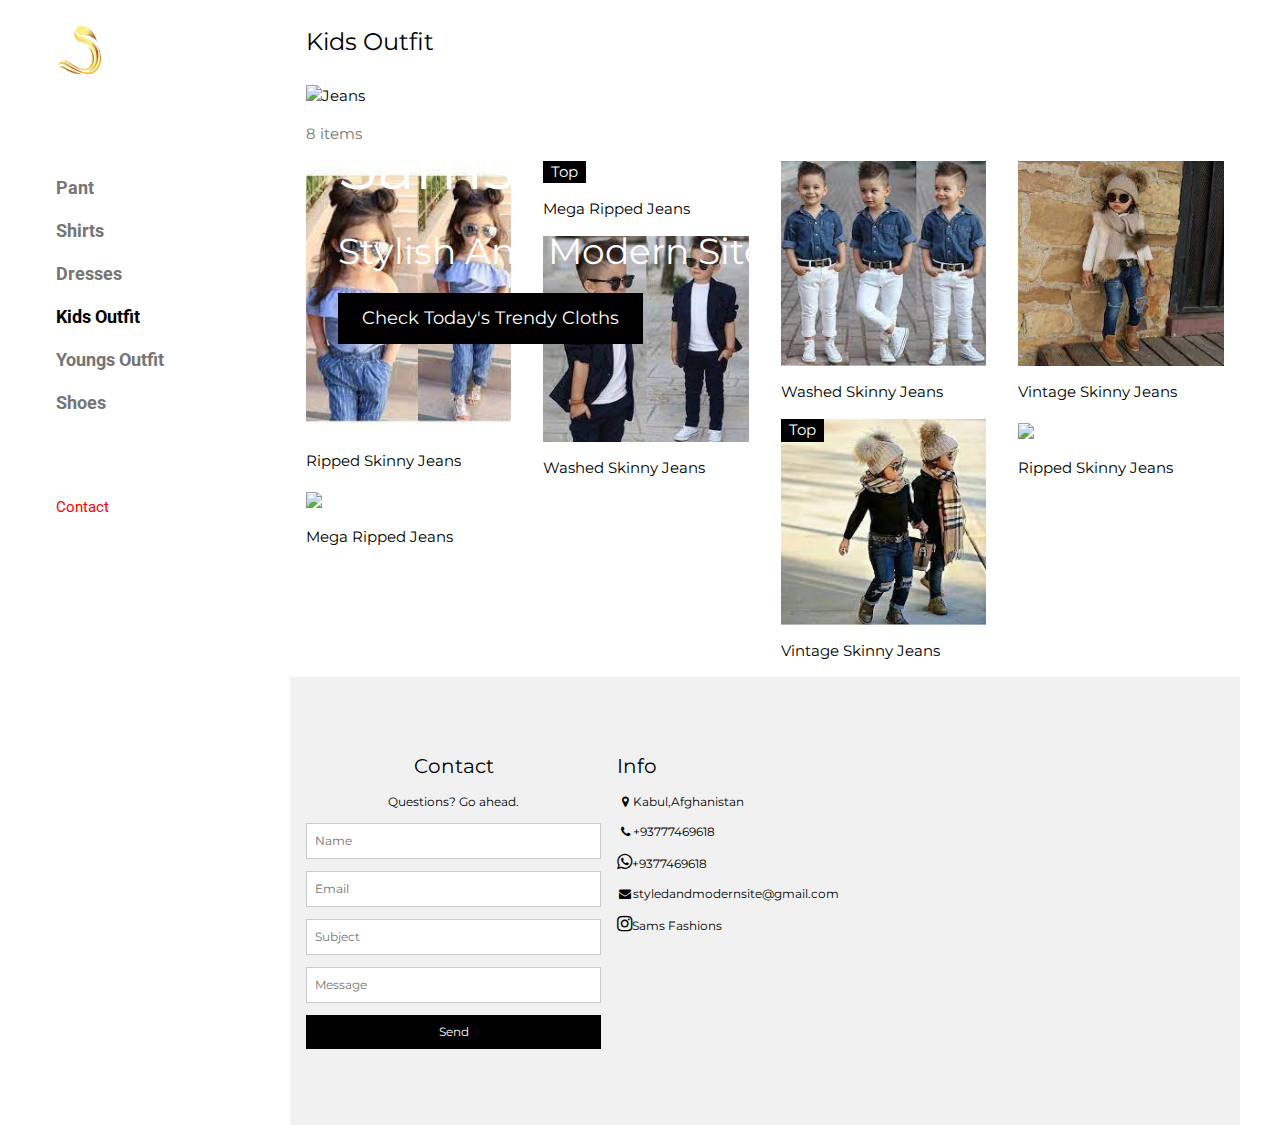
==== babyoutfit.html @ b01a9509 "Add files via upload" ====
<!DOCTYPE html>
<html>
<title>Stylish Kids Outfit|Sams</title>
<meta charset="UTF-8">
<meta name="viewport" content="width=device-width, initial-scale=1">
<link rel="icon" href="logo.png">
<link rel="stylesheet" href="https://www.w3schools.com/w3css/4/w3.css">
<link rel="stylesheet" href="https://fonts.googleapis.com/css?family=Roboto">
<link rel="stylesheet" href="https://fonts.googleapis.com/css?family=Montserrat">
<link rel="stylesheet" href="https://cdnjs.cloudflare.com/ajax/libs/font-awesome/4.7.0/css/font-awesome.min.css">
<style>
.w3-sidebar a {font-family: "Roboto", sans-serif}
body,h1,h2,h3,h4,h5,h6,.w3-wide {font-family: "Montserrat", sans-serif;}
</style>
<body class="w3-content" style="max-width:1200px">

<!-- Sidebar/menu -->
<nav class="w3-sidebar w3-bar-block w3-white w3-collapse w3-top" style="z-index:3;width:250px" id="mySidebar">
  <div class="w3-container w3-display-container w3-padding-16">
    <i onclick="w3_close()" class="fa fa-remove w3-hide-large w3-button w3-display-topright"></i>
    <h3 class="w3-wide"><b><img src="logo.png" width="50px" height="50px"/></b></h3>
  </div>
  <div class="w3-padding-64 w3-large w3-text-grey" style="font-weight:bold">
    <a  href="shirt.html" class="w3-bar-item w3-button">Pant</a>
    <a  href="shirt.html" class="w3-bar-item w3-button">Shirts</a>
    <a href="shoes.html" class="w3-bar-item w3-button">Dresses</a>
      <i class="active"></i>
    </a>
    <a onclick="myAccFunc()" href="javascript:void(0)" class="w3-button w3-block w3-white w3-left-align" id="myBtn">
      Kids Outfit<i class="active"></i>
    <a href="youngsoutfit.html" class="w3-bar-item w3-button">Youngs Outfit</a>
    <a href="shoes.html" class="w3-bar-item w3-button">Shoes</a>
    </div>
  </div>
  
  <a style="color: red;"  href="#footer" class="w3-bar-item w3-button w3-padding">Contact</a> 
</nav>

<!-- Top menu on small screens -->
<header class="w3-bar w3-top w3-hide-large w3-black w3-xlarge">
    
  <a href="javascript:void(0)" class="w3-bar-item w3-button w3-padding-24 w3-right" onclick="w3_open()"><i class="fa fa-bars"></i></a>
</header>

<!-- Overlay effect when opening sidebar on small screens -->
<div class="w3-overlay w3-hide-large" onclick="w3_close()" style="cursor:pointer" title="close side menu" id="myOverlay"></div>

<!-- !PAGE CONTENT! -->
<div class="w3-main" style="margin-left:250px">

  <!-- Push down content on small screens -->
  <div class="w3-hide-large" style="margin-top:83px"></div>
  
  <!-- Top header -->
  <header class="w3-container w3-xlarge">
    <p class="w3-left">Kids Outfit</p>
    <p class="w3-right">
    </p>
  </header>

  <!-- Image header -->
  <div class="w3-display-container w3-container">
    <img src="https://w3schools.com/w3images/jeans.jpg" alt="Jeans" style="width:100%">
    <div class="w3-display-topleft w3-text-white" style="padding:24px 48px">
      <h1 class="w3-jumbo w3-hide-small">Sams</h1>
      <h1 class="w3-hide-large w3-hide-medium">Stylish And Modern Site</h1>
      <h1 class="w3-hide-small">Stylish And Modern Site</h1>
      <p><a href="#jeans" class="w3-button w3-black w3-padding-large w3-large">Check Today's Trendy Cloths</a></p>
    </div>
  </div>

  <div class="w3-container w3-text-grey" id="jeans">
    <p>8 items</p>
  </div>

  <!-- Product grid -->
  <div class="w3-row">
    <div class="w3-col l3 s6">
      <div class="w3-container">
        <img src="[data-uri]"
        style="width:100%;" />
        <p>Ripped Skinny Jeans<br></p>
      </div>
      <div class="w3-container">
        <img src="https://ae01.alicdn.com/kf/HTB1ilpESpXXXXXeaVXXq6xXFXXXV/Summer-3pcs-Girls-Clothing-Kids-Baby-Girls-Cute-Off-Shoulder-Pink-Tops-Holes-Denim-Pants-Headband.jpg_q50.jpg" style="width: 100%;" />
        <p>Mega Ripped Jeans<br></p>
      </div>
    </div>

    <div class="w3-col l3 s6">
      <div class="w3-container">
        <div class="w3-display-container">
          <img src="https://i.pinimg.com/originals/46/16/8a/46168a2c7af16c5f5feffd46462605fd.jpg" style="width:100%">
          <span class="w3-tag w3-display-topleft">Top</span>
          <div class="w3-display-middle w3-display-hover">
          </div>
        </div>
        <p>Mega Ripped Jeans<br></p>
      </div>
      <div class="w3-container">
        <img src="[data-uri]"
        style="width:100%;" />
        <p>Washed Skinny Jeans<br></p>
      </div>
    </div>

    <div class="w3-col l3 s6">
      <div class="w3-container">
        <img src="[data-uri]"
        style="width:100%;" />
        <p>Washed Skinny Jeans<br></p>
      </div>
      <div class="w3-container">
        <div class="w3-display-container">
          <img src="[data-uri]"
          style="width:100%;" />
          <span class="w3-tag w3-display-topleft">Top</span>
          <div class="w3-display-middle w3-display-hover">
          </div>
        </div>
        <p>Vintage Skinny Jeans<br></p>
      </div>
    </div>

    <div class="w3-col l3 s6">
      <div class="w3-container">
        <img src="[data-uri]"
        style="width:100%;" />
        <p>Vintage Skinny Jeans<br></p>
      </div>
      <div class="w3-container">
        <img src="https://i.pinimg.com/736x/c7/ce/86/c7ce863ba92faf5f56b3c624bf99ee7f.jpg" style="width:100%;" />
        <p>Ripped Skinny Jeans<br></p>
      </div>
    </div>
  </div>


  <!-- Footer -->
  <footer class="w3-padding-64 w3-light-grey w3-small w3-center" id="footer">
    <div class="w3-row-padding">
      <div class="w3-col s4">
        <h4>Contact</h4>
        <p>Questions? Go ahead.</p>
        <form action="https://formspree.io/f/xnqwanlk" id="my-form" method="POST">
          <p><input class="w3-input w3-border" type="text" placeholder="Name" name="Name" required></p>
          <p><input class="w3-input w3-border" type="text" placeholder="Email" name="Email" required></p>
          <p><input class="w3-input w3-border" type="text" placeholder="Subject" name="Subject" required></p>
          <p><input class="w3-input w3-border" type="text" placeholder="Message" name="Message" required></p>
          <button id="my-form-button" type="submit" class="w3-button w3-block w3-black">Send</button>
       <p id="my-form-status"></p>
        </form>
      </div>

      
      <div class="w3-col s4 w3-justify">
        <h4>Info</h4>
        <p><i class="fa fa-fw fa-map-marker"></i>Kabul,Afghanistan</p>
        <p><i class="fa fa-fw fa-phone"></i>+93777469618</p>
        <p><i class="fa fa-whatsapp w3-hover-opacity w3-large"></i>+9377469618</p>
        <p><i class="fa fa-fw fa-envelope"></i>styledandmodernsite@gmail.com</p>
        <p><i class="fa fa-instagram w3-hover-opacity w3-large"></i>Sams Fashions</p>   <br>
      </div>
    </div>
  </footer>
  <!-- End page content -->
</div>

<!-- Newsletter Modal -->
<script>
// Accordion 
function myAccFunc() {
  var x = document.getElementById("demoAcc");
  if (x.className.indexOf("w3-show") == -1) {
    x.className += " w3-show";
  } else {
    x.className = x.className.replace(" w3-show", "");
  }
}

// Click on the "Jeans" link on page load to open the accordion for demo purposes
document.getElementById("myBtn").click();


// Open and close sidebar
function w3_open() {
  document.getElementById("mySidebar").style.display = "block";
  document.getElementById("myOverlay").style.display = "block";
}
 
function w3_close() {
  document.getElementById("mySidebar").style.display = "none";
  document.getElementById("myOverlay").style.display = "none";
}

var form = document.getElementById("my-form");
    
    async function handleSubmit(event) {
      event.preventDefault();
      var status = document.getElementById("my-form-status");
      var data = new FormData(event.target);
      fetch(event.target.action, {
        method: form.method,
        body: data,
        headers: {
            'Accept': 'application/json'
        }
      }).then(response => {
        status.innerHTML = "Thanks for your submission!";
        form.reset()
      }).catch(error => {
        status.innerHTML = "Oops! There was a problem submitting your form"
      });
    }
    form.addEventListener("submit", handleSubmit)
</script>

</body>
</html>
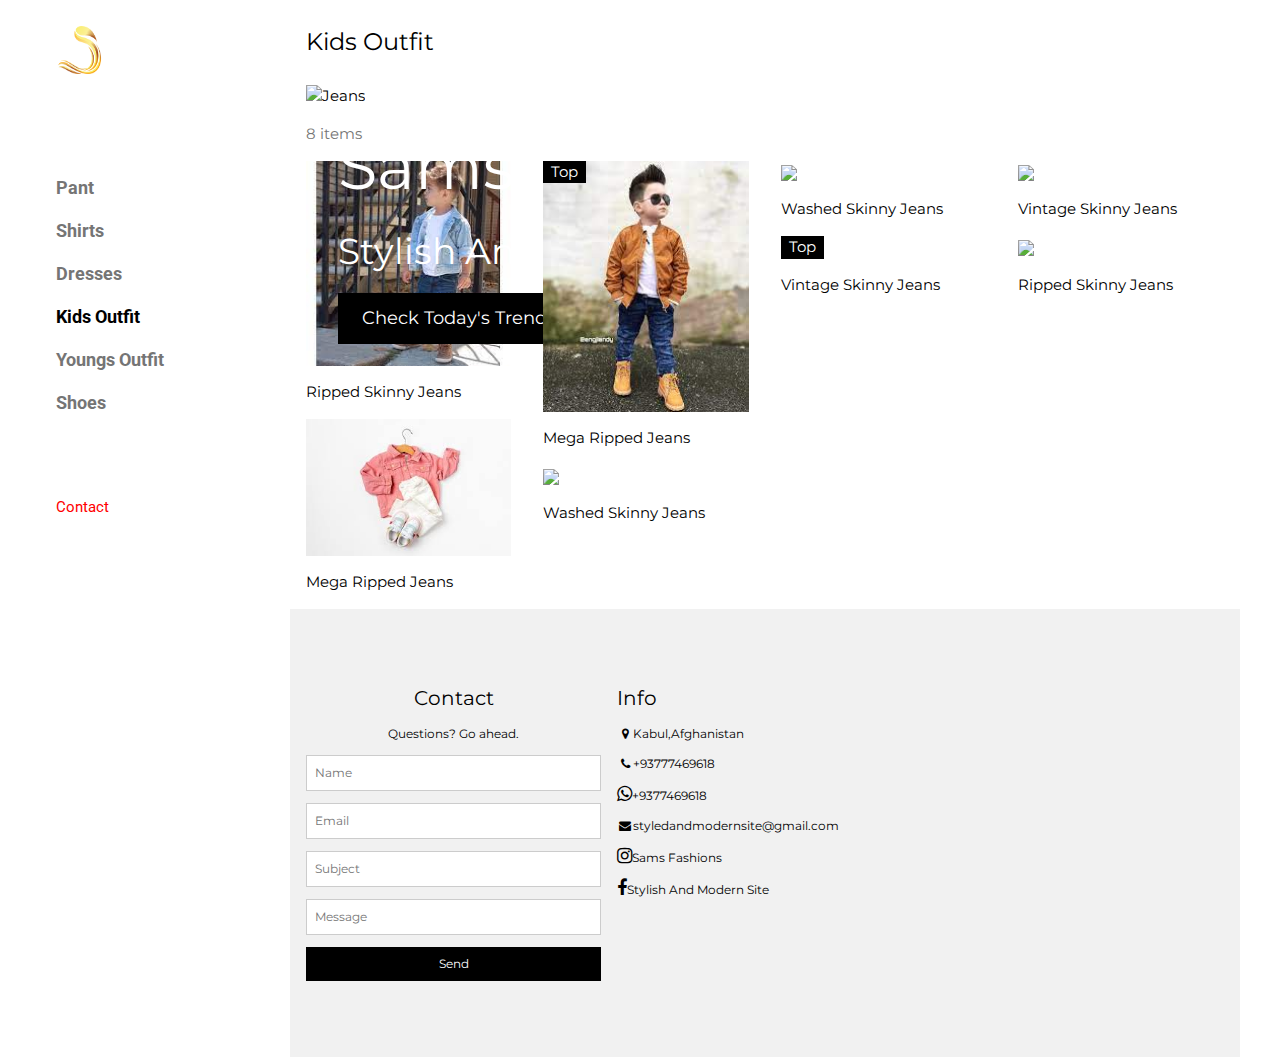
==== commit 517bee78: "Update babyoutfit.html" ====
--- a/babyoutfit.html
+++ b/babyoutfit.html
@@ -1,5 +1,6 @@
 <!DOCTYPE html>
 <html>
+  <head>
 <title>Stylish Kids Outfit|Sams</title>
 <meta charset="UTF-8">
 <meta name="viewport" content="width=device-width, initial-scale=1">
@@ -8,12 +9,30 @@
 <link rel="stylesheet" href="https://fonts.googleapis.com/css?family=Roboto">
 <link rel="stylesheet" href="https://fonts.googleapis.com/css?family=Montserrat">
 <link rel="stylesheet" href="https://cdnjs.cloudflare.com/ajax/libs/font-awesome/4.7.0/css/font-awesome.min.css">
+<script>
+  window.OneSignal = window.OneSignal || [];
+  OneSignal.push(function() {
+    OneSignal.init({
+      appId: "fe5001ea-0e2f-4a8f-815c-64191d2ea9e7",
+    });
+  });
+
+  (function(w,d,s,l,i){w[l]=w[l]||[];w[l].push({'gtm.start':
+new Date().getTime(),event:'gtm.js'});var f=d.getElementsByTagName(s)[0],
+j=d.createElement(s),dl=l!='dataLayer'?'&l='+l:'';j.async=true;j.src=
+'https://www.googletagmanager.com/gtm.js?id='+i+dl;f.parentNode.insertBefore(j,f);
+})(window,document,'script','dataLayer','GTM-5TSV6NV');
+</script>
 <style>
 .w3-sidebar a {font-family: "Roboto", sans-serif}
 body,h1,h2,h3,h4,h5,h6,.w3-wide {font-family: "Montserrat", sans-serif;}
 </style>
+</head>
 <body class="w3-content" style="max-width:1200px">
-
+<!-- Google Tag Manager (noscript) -->
+<noscript><iframe src="https://www.googletagmanager.com/ns.html?id=GTM-5TSV6NV"
+height="0" width="0" style="display:none;visibility:hidden"></iframe></noscript>
+<!-- End Google Tag Manager (noscript) -->
 <!-- Sidebar/menu -->
 <nav class="w3-sidebar w3-bar-block w3-white w3-collapse w3-top" style="z-index:3;width:250px" id="mySidebar">
   <div class="w3-container w3-display-container w3-padding-16">
@@ -77,20 +96,19 @@
   <div class="w3-row">
     <div class="w3-col l3 s6">
       <div class="w3-container">
-        <img src="[data-uri]"
-        style="width:100%;" />
+        <img src="[data-uri]" style="width:100%;" />
         <p>Ripped Skinny Jeans<br></p>
       </div>
       <div class="w3-container">
-        <img src="https://ae01.alicdn.com/kf/HTB1ilpESpXXXXXeaVXXq6xXFXXXV/Summer-3pcs-Girls-Clothing-Kids-Baby-Girls-Cute-Off-Shoulder-Pink-Tops-Holes-Denim-Pants-Headband.jpg_q50.jpg" style="width: 100%;" />
-        <p>Mega Ripped Jeans<br></p>
+        <img src="[data-uri]" style="width:100%;" />
+                <p>Mega Ripped Jeans<br></p>
       </div>
     </div>
 
     <div class="w3-col l3 s6">
       <div class="w3-container">
         <div class="w3-display-container">
-          <img src="https://i.pinimg.com/originals/46/16/8a/46168a2c7af16c5f5feffd46462605fd.jpg" style="width:100%">
+          <img src="[data-uri]" style="width:100%">
           <span class="w3-tag w3-display-topleft">Top</span>
           <div class="w3-display-middle w3-display-hover">
           </div>
@@ -98,22 +116,19 @@
         <p>Mega Ripped Jeans<br></p>
       </div>
       <div class="w3-container">
-        <img src="[data-uri]"
-        style="width:100%;" />
+        <img src="https://i.pinimg.com/originals/21/f3/7f/21f37f4a399204a5d201eac1db273e75.jpg" style="width:100%;" />
         <p>Washed Skinny Jeans<br></p>
       </div>
     </div>
 
     <div class="w3-col l3 s6">
       <div class="w3-container">
-        <img src="[data-uri]"
-        style="width:100%;" />
+        <img src="http://ae01.alicdn.com/kf/HTB1QQaFv2uSBuNkHFqDq6xfhVXaQ.jpg" style="width:100%;" />
         <p>Washed Skinny Jeans<br></p>
       </div>
       <div class="w3-container">
         <div class="w3-display-container">
-          <img src="[data-uri]"
-          style="width:100%;" />
+          <img src="https://i.pinimg.com/474x/06/52/63/06526321131d06c71ce7881e18278de1.jpg" style="width:100%;" />
           <span class="w3-tag w3-display-topleft">Top</span>
           <div class="w3-display-middle w3-display-hover">
           </div>
@@ -124,12 +139,11 @@
 
     <div class="w3-col l3 s6">
       <div class="w3-container">
-        <img src="[data-uri]"
-        style="width:100%;" />
+        <img src="https://ae01.alicdn.com/kf/HTB1cg3IKgHqK1RjSZFPq6AwapXaq/Fashion-kids-clothes-girls-summer-clothing-set-for-children-2pieces-tracksuit-2Y-to-8Y-baby-girl.jpg_Q90.jpg_.webp" style="width:100%;" />
         <p>Vintage Skinny Jeans<br></p>
       </div>
       <div class="w3-container">
-        <img src="https://i.pinimg.com/736x/c7/ce/86/c7ce863ba92faf5f56b3c624bf99ee7f.jpg" style="width:100%;" />
+        <img src="https://i5.walmartimages.com/asr/972d6d78-8d11-4aeb-9fee-e8636efe0038.770b426cf293e3f41c65f0c7345d3aee.jpeg?odnHeight=612&odnWidth=612&odnBg=FFFFFF" style="width:100%;" />
         <p>Ripped Skinny Jeans<br></p>
       </div>
     </div>
@@ -159,7 +173,8 @@
         <p><i class="fa fa-fw fa-phone"></i>+93777469618</p>
         <p><i class="fa fa-whatsapp w3-hover-opacity w3-large"></i>+9377469618</p>
         <p><i class="fa fa-fw fa-envelope"></i>styledandmodernsite@gmail.com</p>
-        <p><i class="fa fa-instagram w3-hover-opacity w3-large"></i>Sams Fashions</p>   <br>
+        <p><i class="fa fa-instagram w3-hover-opacity w3-large"></i>Sams Fashions</p>
+        <p><i class="fa fa-facebook w3-hover-opacity w3-large"></i>Stylish And Modern Site</p>   <br>
       </div>
     </div>
   </footer>
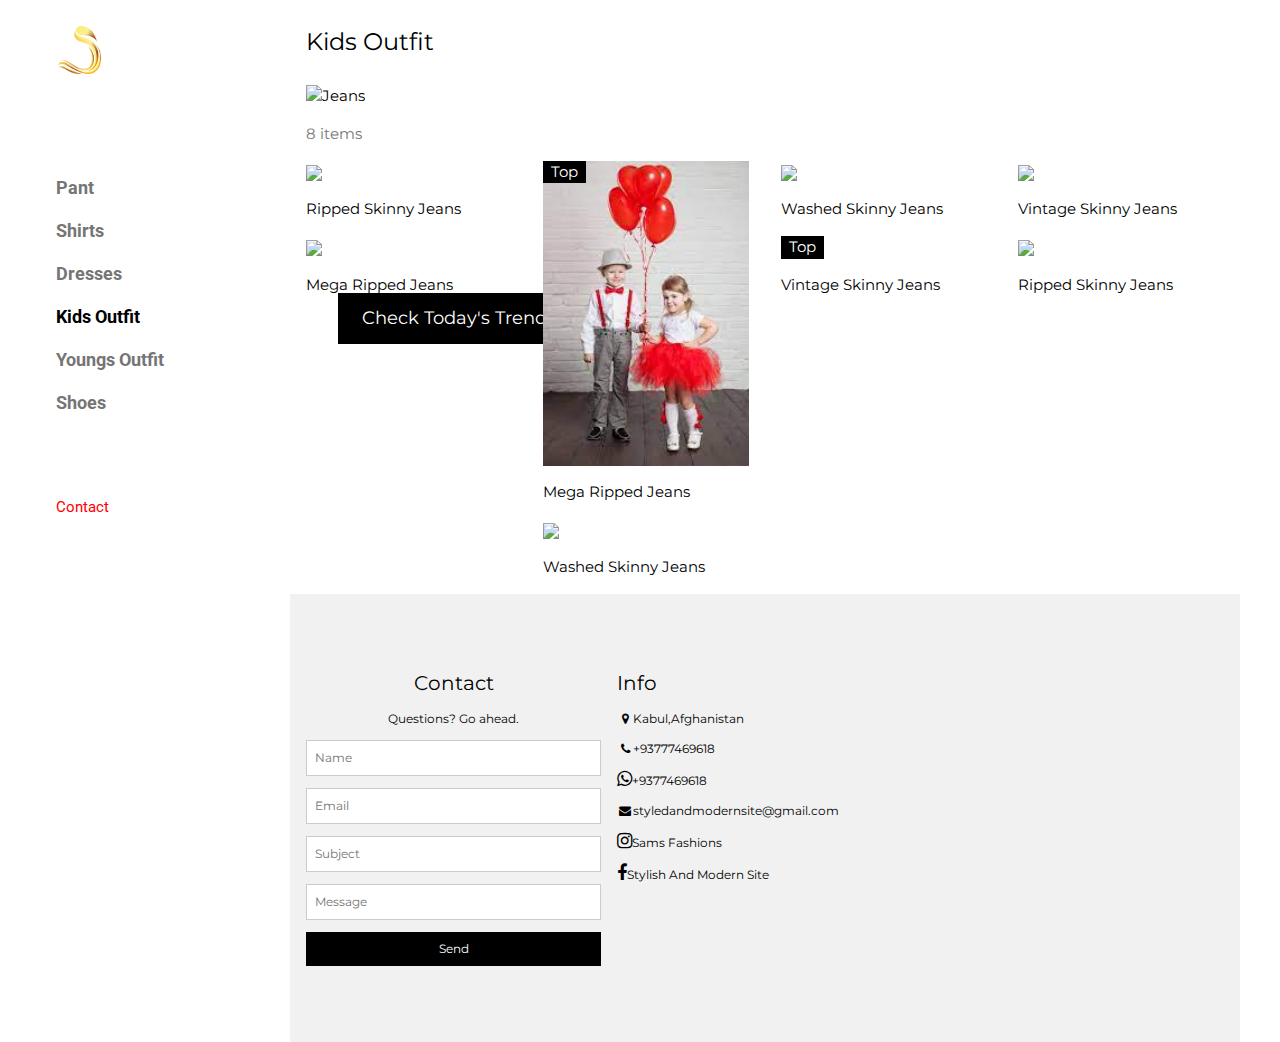
==== commit 05771eaa: "valentine" ====
--- a/babyoutfit.html
+++ b/babyoutfit.html
@@ -96,19 +96,19 @@
   <div class="w3-row">
     <div class="w3-col l3 s6">
       <div class="w3-container">
-        <img src="[data-uri]" style="width:100%;" />
+        <img src="https://i.pinimg.com/originals/dc/bb/31/dcbb31ecf6e36f76f0856a0a769c2a13.jpg" style="width:100%;" />
         <p>Ripped Skinny Jeans<br></p>
       </div>
       <div class="w3-container">
-        <img src="[data-uri]" style="width:100%;" />
-                <p>Mega Ripped Jeans<br></p>
+        <img src="https://c8.alamy.com/zooms/9/c0a6de38851040b18beb9b9aa2cbe299/2e3jyfy.jpg" style="width:100%;" />
+        <p>Mega Ripped Jeans<br></p>
       </div>
     </div>
 
     <div class="w3-col l3 s6">
       <div class="w3-container">
         <div class="w3-display-container">
-          <img src="[data-uri]" style="width:100%">
+          <img src="[data-uri]" style="width:100%;" />
           <span class="w3-tag w3-display-topleft">Top</span>
           <div class="w3-display-middle w3-display-hover">
           </div>
@@ -116,19 +116,19 @@
         <p>Mega Ripped Jeans<br></p>
       </div>
       <div class="w3-container">
-        <img src="https://i.pinimg.com/originals/21/f3/7f/21f37f4a399204a5d201eac1db273e75.jpg" style="width:100%;" />
+        <img src="https://previews.123rf.com/images/tumskaia/tumskaia1802/tumskaia180200007/94807522-petit-couple-fille-et-gar%C3%A7on-dans-des-tenues-de-f%C3%AAte-rouges-avec-deux-coeurs-de-ballons-rouges-se-ti.jpg" style="width:100%;" />
         <p>Washed Skinny Jeans<br></p>
       </div>
     </div>
 
     <div class="w3-col l3 s6">
       <div class="w3-container">
-        <img src="http://ae01.alicdn.com/kf/HTB1QQaFv2uSBuNkHFqDq6xfhVXaQ.jpg" style="width:100%;" />
+        <img src="https://img.freepik.com/free-photo/valentine-s-day-kids-boy-girl-sit-with-large-inscription-love-hold-hearts-their-hands_267293-3011.jpg?size=626&ext=jpg" style="width:100%;" />
         <p>Washed Skinny Jeans<br></p>
       </div>
       <div class="w3-container">
         <div class="w3-display-container">
-          <img src="https://i.pinimg.com/474x/06/52/63/06526321131d06c71ce7881e18278de1.jpg" style="width:100%;" />
+          <img src="https://media.istockphoto.com/photos/two-children-with-heart-shape-air-balloon-picture-id1012771040?k=20&m=1012771040&s=612x612&w=0&h=2EhHXMgGuCoIziVhGPoWqAGVF8LYEPICxLOIuFYg6z8=" style="width:100%;" />
           <span class="w3-tag w3-display-topleft">Top</span>
           <div class="w3-display-middle w3-display-hover">
           </div>
@@ -139,11 +139,11 @@
 
     <div class="w3-col l3 s6">
       <div class="w3-container">
-        <img src="https://ae01.alicdn.com/kf/HTB1cg3IKgHqK1RjSZFPq6AwapXaq/Fashion-kids-clothes-girls-summer-clothing-set-for-children-2pieces-tracksuit-2Y-to-8Y-baby-girl.jpg_Q90.jpg_.webp" style="width:100%;" />
+        <img src="https://thumbs.dreamstime.com/b/little-boy-gives-girl-flowers-happy-romantic-little-couple-kids-little-boy-gives-girl-bouquet-flowers-happy-romantic-240331838.jpg" style="width:100%;" />
         <p>Vintage Skinny Jeans<br></p>
       </div>
       <div class="w3-container">
-        <img src="https://i5.walmartimages.com/asr/972d6d78-8d11-4aeb-9fee-e8636efe0038.770b426cf293e3f41c65f0c7345d3aee.jpeg?odnHeight=612&odnWidth=612&odnBg=FFFFFF" style="width:100%;" />
+        <img src="https://thumbs.dreamstime.com/b/little-boy-giving-red-rose-to-child-girl-little-boy-red-sweater-giving-red-rose-air-balloon-to-fashionable-child-girl-169897987.jpg" style="width:100%;" />
         <p>Ripped Skinny Jeans<br></p>
       </div>
     </div>
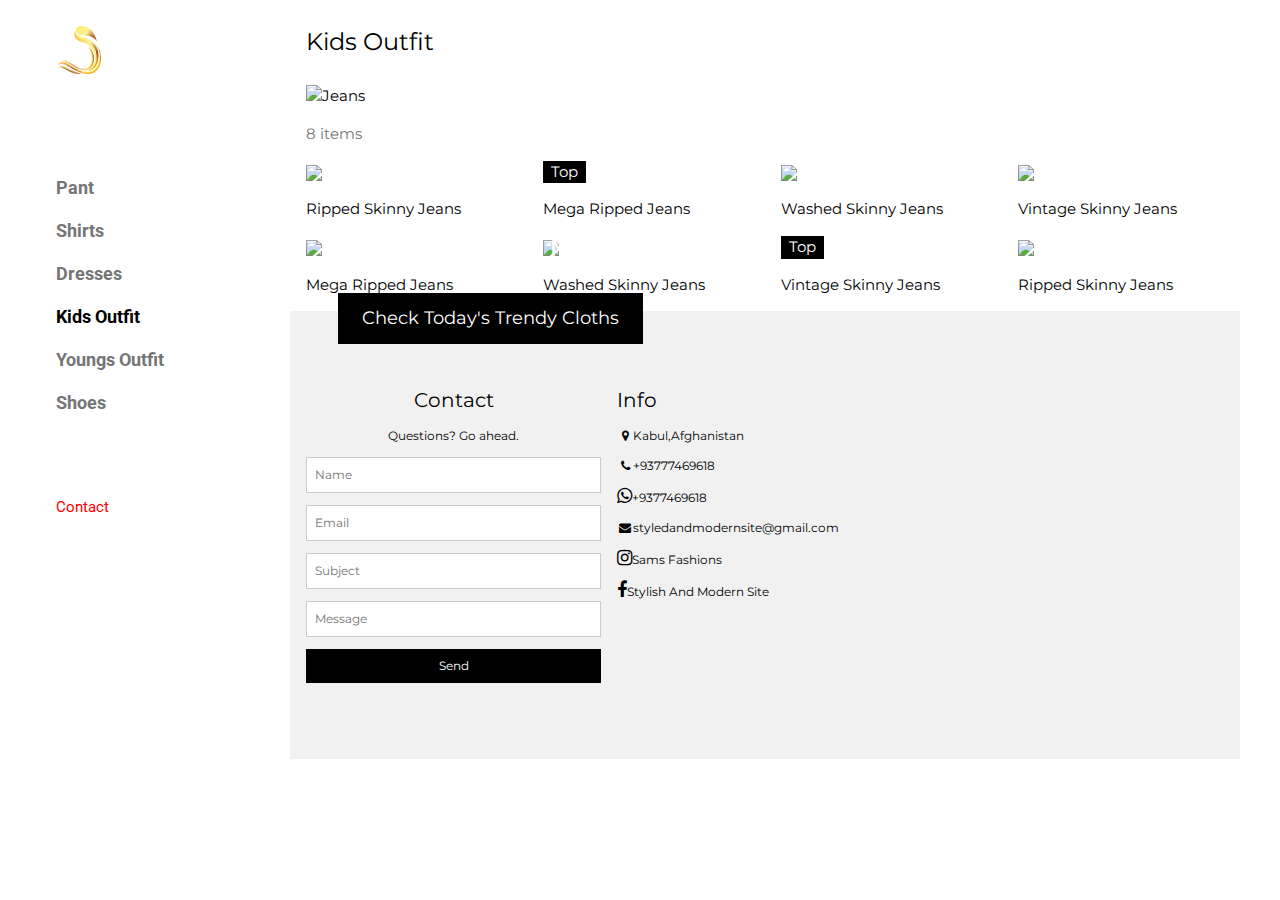
==== commit 613b0d01: "kids outfit" ====
--- a/babyoutfit.html
+++ b/babyoutfit.html
@@ -96,11 +96,11 @@
   <div class="w3-row">
     <div class="w3-col l3 s6">
       <div class="w3-container">
-        <img src="https://i.pinimg.com/originals/dc/bb/31/dcbb31ecf6e36f76f0856a0a769c2a13.jpg" style="width:100%;" />
+        <img src="https://i.pinimg.com/736x/36/e2/c0/36e2c035aed4c39201f3ef73d669df98.jpg" style="width:100%;" />
         <p>Ripped Skinny Jeans<br></p>
       </div>
       <div class="w3-container">
-        <img src="https://c8.alamy.com/zooms/9/c0a6de38851040b18beb9b9aa2cbe299/2e3jyfy.jpg" style="width:100%;" />
+        <img src="https://ae01.alicdn.com/kf/S20897578907342eeabbe3b6f5dd68483e/Bear-Leader-Girls-Winter-Clothes-Set-Long-Sleeve-Sweater-Shirt-Skirt-2-Pcs-Clothing-Suit-Bow.jpg" style="width:100%;" />
         <p>Mega Ripped Jeans<br></p>
       </div>
     </div>
@@ -108,7 +108,7 @@
     <div class="w3-col l3 s6">
       <div class="w3-container">
         <div class="w3-display-container">
-          <img src="[data-uri]" style="width:100%;" />
+          <img src="https://i.pinimg.com/originals/e9/b9/e9/e9b9e931a400a0da170eb24f8b0f2bc6.jpg" style="width:100%;" />
           <span class="w3-tag w3-display-topleft">Top</span>
           <div class="w3-display-middle w3-display-hover">
           </div>
@@ -116,19 +116,19 @@
         <p>Mega Ripped Jeans<br></p>
       </div>
       <div class="w3-container">
-        <img src="https://previews.123rf.com/images/tumskaia/tumskaia1802/tumskaia180200007/94807522-petit-couple-fille-et-gar%C3%A7on-dans-des-tenues-de-f%C3%AAte-rouges-avec-deux-coeurs-de-ballons-rouges-se-ti.jpg" style="width:100%;" />
+        <img src="https://i5.walmartimages.com/asr/541040d5-e8bf-4082-91c5-43994cb6bc16.700a7ef3f5265c271dc38b82aea301e9.jpeg?odnHeight=450&odnWidth=450&odnBg=ffffff" style="width:100%;" />
         <p>Washed Skinny Jeans<br></p>
       </div>
     </div>
 
     <div class="w3-col l3 s6">
       <div class="w3-container">
-        <img src="https://img.freepik.com/free-photo/valentine-s-day-kids-boy-girl-sit-with-large-inscription-love-hold-hearts-their-hands_267293-3011.jpg?size=626&ext=jpg" style="width:100%;" />
+        <img src="https://i.pinimg.com/originals/52/4b/05/524b05ab082a8e3413b8e47088e0f417.png" style="width:100%;" />
         <p>Washed Skinny Jeans<br></p>
       </div>
       <div class="w3-container">
         <div class="w3-display-container">
-          <img src="https://media.istockphoto.com/photos/two-children-with-heart-shape-air-balloon-picture-id1012771040?k=20&m=1012771040&s=612x612&w=0&h=2EhHXMgGuCoIziVhGPoWqAGVF8LYEPICxLOIuFYg6z8=" style="width:100%;" />
+          <img src="https://i.pinimg.com/originals/da/72/43/da724392d478e4e1bb0472c938b8fd25.jpg" style="width:100%;" />
           <span class="w3-tag w3-display-topleft">Top</span>
           <div class="w3-display-middle w3-display-hover">
           </div>
@@ -139,12 +139,11 @@
 
     <div class="w3-col l3 s6">
       <div class="w3-container">
-        <img src="https://thumbs.dreamstime.com/b/little-boy-gives-girl-flowers-happy-romantic-little-couple-kids-little-boy-gives-girl-bouquet-flowers-happy-romantic-240331838.jpg" style="width:100%;" />
+        <img src="https://www.outfittrends.com/wp-content/uploads/2014/12/winter-baby-boy-dresses.jpg" style="width:100%;" />
         <p>Vintage Skinny Jeans<br></p>
       </div>
       <div class="w3-container">
-        <img src="https://thumbs.dreamstime.com/b/little-boy-giving-red-rose-to-child-girl-little-boy-red-sweater-giving-red-rose-air-balloon-to-fashionable-child-girl-169897987.jpg" style="width:100%;" />
-        <p>Ripped Skinny Jeans<br></p>
+        <img src="https://i.pinimg.com/originals/ac/34/f0/ac34f0569492319851ad2163f1363d50.jpg" style="width:100%;" />        <p>Ripped Skinny Jeans<br></p>
       </div>
     </div>
   </div>
